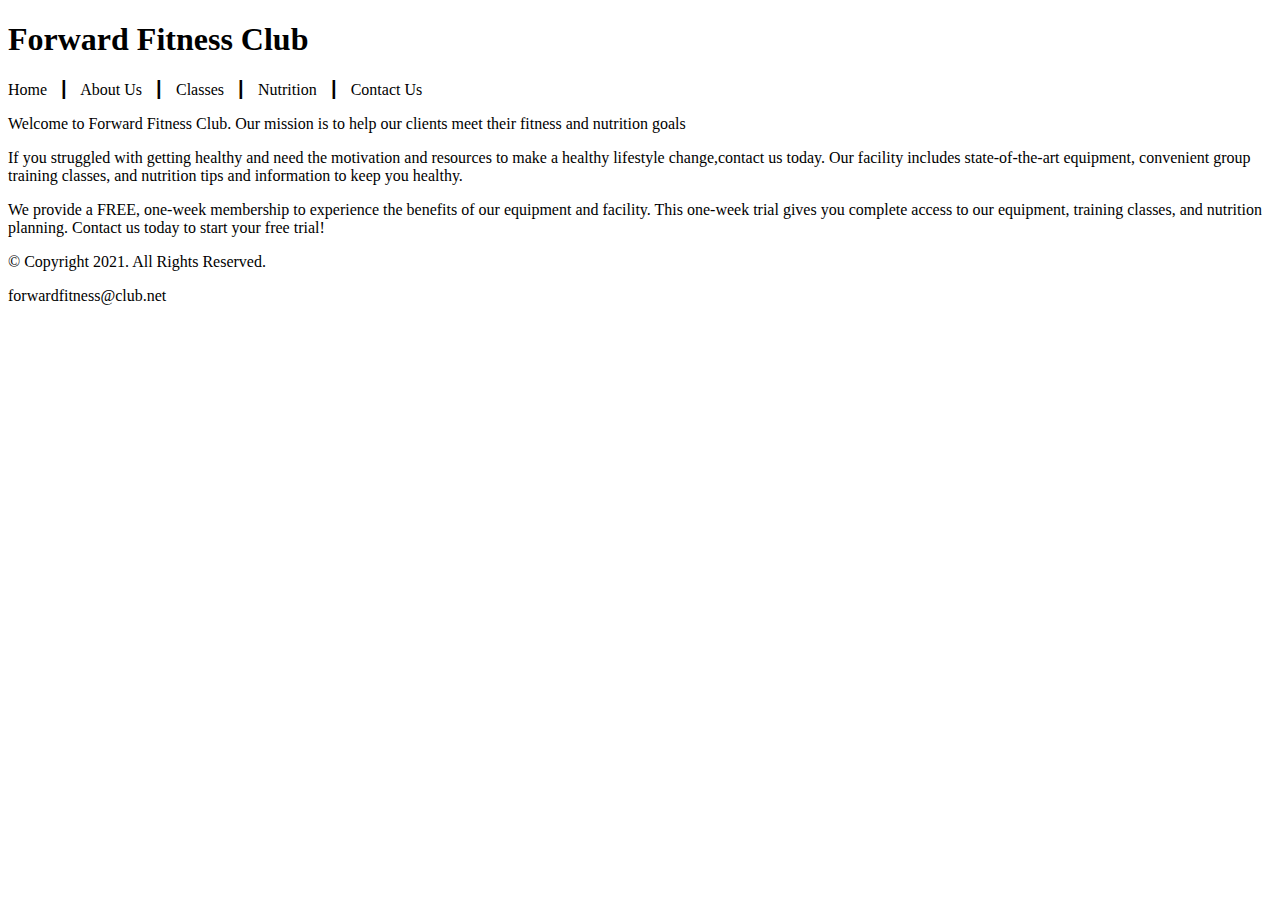
==== fitness/index.html @ e01a15e6 "Delete one index.html and add another" ====
<!DOCTYPE html>
<!-- This website template was created by: Shakinur Chowdhury-->
<html lang="en">
    <head>
        <title>Forward Fitness Club</title>
        <meta charset="utf-8">
    </head>
    <body>
        <!-- Use the header area for the website name or logo-->
        <header>
            <h1>Forward Fitness Club</h1>
        </header>

        <!-- Use the nav area to add hyperlinks to other pages within the website-->
        <nav>
            <p>
                Home &nbsp; &#9475; &nbsp;
                About Us &nbsp; &#9475; &nbsp;
                Classes &nbsp; &#9475; &nbsp;
                Nutrition &nbsp; &#9475; &nbsp;
                Contact Us
            </p>
        </nav>
        <!-- Use the main area to add the main content of the webpage-->
        <main>
            <p>Welcome to Forward Fitness Club. Our mission is to help our clients meet their fitness and nutrition goals</p>
            <p>If you struggled with getting healthy and need the motivation and resources to make a healthy lifestyle change,contact us today. Our facility includes state-of-the-art equipment, convenient group training classes, and nutrition tips and information to keep you healthy.</p>
            <p>We provide a FREE, one-week membership to experience the benefits of our equipment and facility. This one-week trial gives you complete access to our equipment, training classes, and nutrition planning. Contact us today to start your free trial!</p>
        </main>

        <!-- Use the footer area to add webpage footer content-->
        <footer>
            <p>&copy; Copyright 2021. All Rights Reserved.</p>
            <p>forwardfitness@club.net</p>
        </footer>
    </body>
</html>
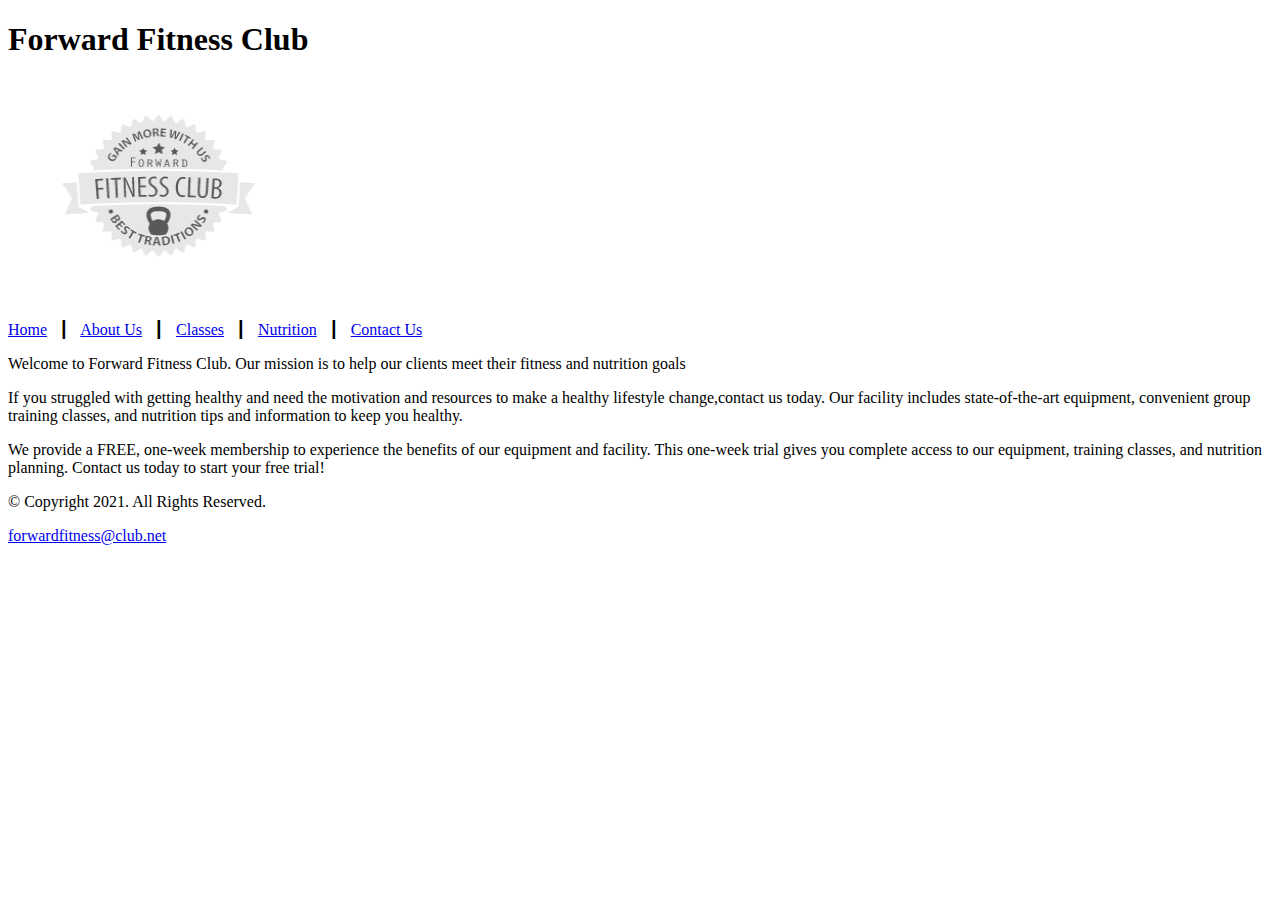
==== commit 5463e09d: "Getting ready for Chapter 3 homework" ====
--- a/fitness/index.html
+++ b/fitness/index.html
@@ -6,32 +6,37 @@
         <meta charset="utf-8">
     </head>
     <body>
-        <!-- Use the header area for the website name or logo-->
-        <header>
-            <h1>Forward Fitness Club</h1>
-        </header>
+        <div id="container">
+            <!-- Use the header area for the website name or logo-->
+            <header>
+                <h1>Forward Fitness Club</h1>
+                <a href="index.html"><img src="images/forward-fitness-logo.png" alt="Forward Fitness Club Logo" height="220" width="297"></a>
+            </header>
 
-        <!-- Use the nav area to add hyperlinks to other pages within the website-->
-        <nav>
-            <p>
-                Home &nbsp; &#9475; &nbsp;
-                About Us &nbsp; &#9475; &nbsp;
-                Classes &nbsp; &#9475; &nbsp;
-                Nutrition &nbsp; &#9475; &nbsp;
-                Contact Us
-            </p>
-        </nav>
-        <!-- Use the main area to add the main content of the webpage-->
-        <main>
-            <p>Welcome to Forward Fitness Club. Our mission is to help our clients meet their fitness and nutrition goals</p>
-            <p>If you struggled with getting healthy and need the motivation and resources to make a healthy lifestyle change,contact us today. Our facility includes state-of-the-art equipment, convenient group training classes, and nutrition tips and information to keep you healthy.</p>
-            <p>We provide a FREE, one-week membership to experience the benefits of our equipment and facility. This one-week trial gives you complete access to our equipment, training classes, and nutrition planning. Contact us today to start your free trial!</p>
-        </main>
+            <!-- Use the nav area to add hyperlinks to other pages within the website-->
+            <nav>
+                <p>
+                    <a href="index.html">Home</a> &nbsp; &#9475; &nbsp;
+                    <a href="about.html">About Us</a> &nbsp; &#9475; &nbsp;
+                    <a href="classes.html">Classes</a> &nbsp; &#9475; &nbsp;
+                    <a href="nutrition.html">Nutrition</a> &nbsp; &#9475; &nbsp;
+                    <a href="contact.html">Contact Us</a>
+                </p>
+            </nav>
+            <!-- Use the main area to add the main content of the webpage-->
+            <main>
+                <div id="intro">
+                    <p>Welcome to Forward Fitness Club. Our mission is to help our clients meet their fitness and nutrition goals</p>
+                    <p>If you struggled with getting healthy and need the motivation and resources to make a healthy lifestyle change,contact us today. Our facility includes state-of-the-art equipment, convenient group training classes, and nutrition tips and information to keep you healthy.</p>
+                    <p>We provide a FREE, one-week membership to experience the benefits of our equipment and facility. This one-week trial gives you complete access to our equipment, training classes, and nutrition planning. Contact us today to start your free trial!</p>
+                </div>
+            </main>
 
-        <!-- Use the footer area to add webpage footer content-->
-        <footer>
-            <p>&copy; Copyright 2021. All Rights Reserved.</p>
-            <p>forwardfitness@club.net</p>
-        </footer>
+            <!-- Use the footer area to add webpage footer content-->
+            <footer>
+                <p>&copy; Copyright 2021. All Rights Reserved.</p>
+                <p><a href="mailto:forwardfitness@club.net">forwardfitness@club.net</a></p>
+            </footer>
+        </div>
     </body>
 </html>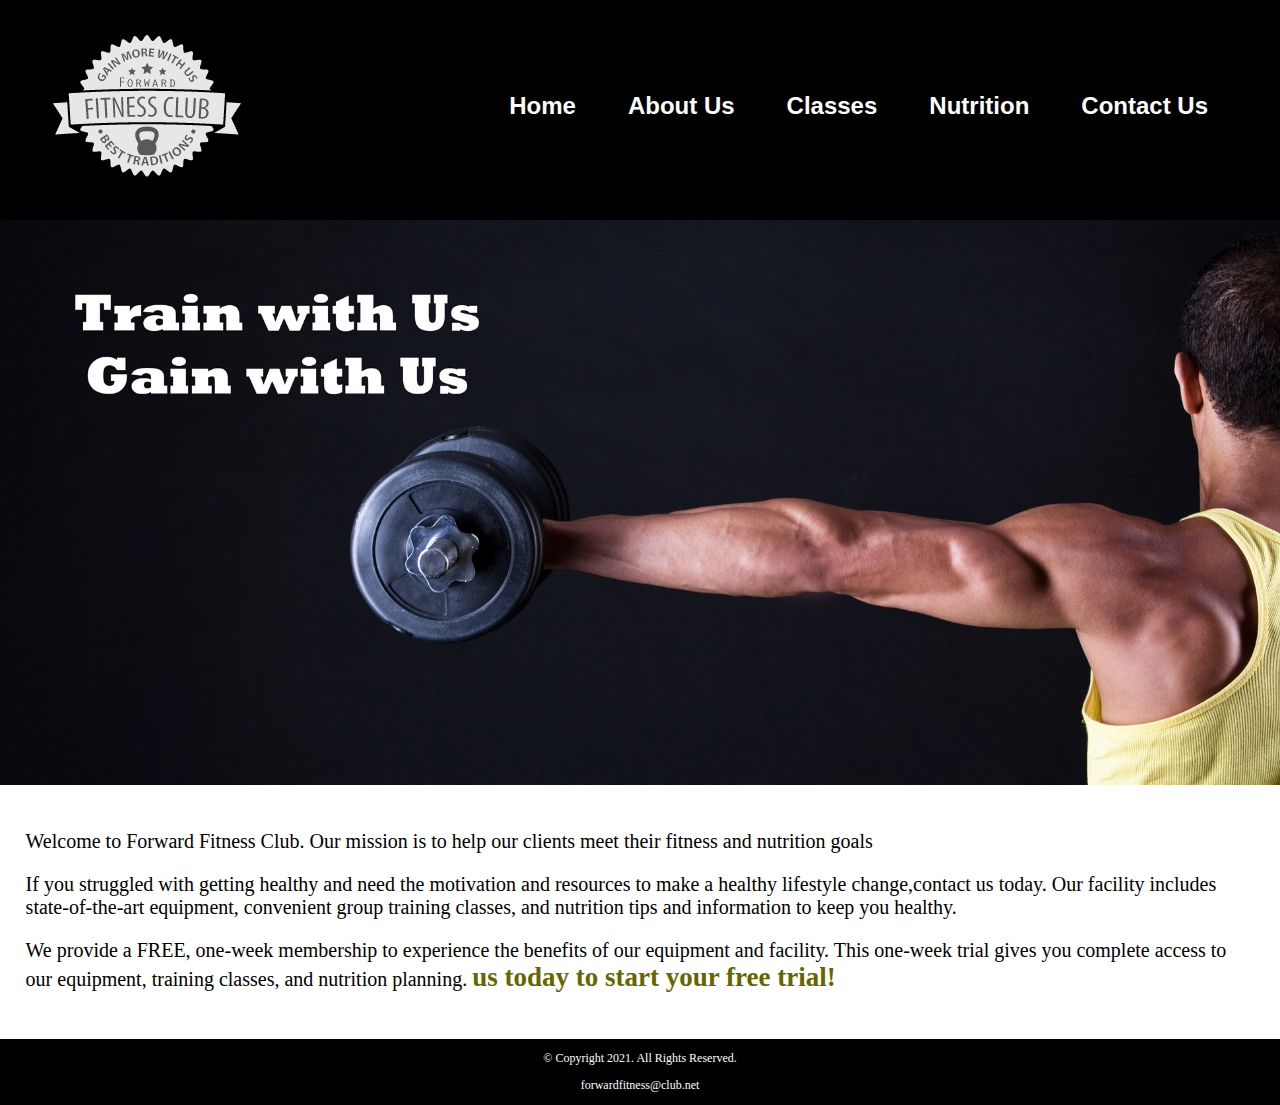
==== commit 5aa492bf: "Chapter 4" ====
--- a/fitness/index.html
+++ b/fitness/index.html
@@ -4,31 +4,40 @@
     <head>
         <title>Forward Fitness Club</title>
         <meta charset="utf-8">
+        <link rel="stylesheet" href="css/styles.css">
     </head>
     <body>
         <div id="container">
             <!-- Use the header area for the website name or logo-->
             <header>
-                <h1>Forward Fitness Club</h1>
-                <a href="index.html"><img src="images/forward-fitness-logo.png" alt="Forward Fitness Club Logo" height="220" width="297"></a>
+                <a href="index.html"><img src="images/forward-fitness-logo.png" alt="Forward Fitness Club Logo"></a>
             </header>
 
             <!-- Use the nav area to add hyperlinks to other pages within the website-->
             <nav>
-                <p>
-                    <a href="index.html">Home</a> &nbsp; &#9475; &nbsp;
-                    <a href="about.html">About Us</a> &nbsp; &#9475; &nbsp;
-                    <a href="classes.html">Classes</a> &nbsp; &#9475; &nbsp;
-                    <a href="nutrition.html">Nutrition</a> &nbsp; &#9475; &nbsp;
-                    <a href="contact.html">Contact Us</a>
-                </p>
+                <ul>
+                    <li><a href="index.html">Home</a></li> 
+                    <li><a href="about.html">About Us</a></li> 
+                    <li><a href="classes.html">Classes</a></li> 
+                    <li><a href="nutrition.html">Nutrition</a></li>
+                    <li><a href="contact.html">Contact Us</a></li>
+                </ul>
+
             </nav>
+
+            <!-- Hero Image -->
+            <div id="hero">
+                <img src="images/hero-image.jpg" alt="left arm extended holding a weight">
+            </div>
+
             <!-- Use the main area to add the main content of the webpage-->
             <main>
                 <div id="intro">
                     <p>Welcome to Forward Fitness Club. Our mission is to help our clients meet their fitness and nutrition goals</p>
+                    
                     <p>If you struggled with getting healthy and need the motivation and resources to make a healthy lifestyle change,contact us today. Our facility includes state-of-the-art equipment, convenient group training classes, and nutrition tips and information to keep you healthy.</p>
-                    <p>We provide a FREE, one-week membership to experience the benefits of our equipment and facility. This one-week trial gives you complete access to our equipment, training classes, and nutrition planning. Contact us today to start your free trial!</p>
+                   
+                    <p>We provide a FREE, one-week membership to experience the benefits of our equipment and facility. This one-week trial gives you complete access to our equipment, training classes, and nutrition planning. <span class="action"> us today to start your free trial!</span></p>
                 </div>
             </main>
 
--- a/fitness/css/styles.css
+++ b/fitness/css/styles.css
@@ -0,0 +1,124 @@
+/*
+Author: Shakinur Chowdhury
+Date: 
+File name: style.css
+*/
+
+/* CSS Reset */
+body, header, nav, main, footer, h1, div, img {
+    margin: 0;
+    padding: 0;
+    border: 0;
+}
+
+/* Style rules for body and images */
+body {
+    background-color: #000;
+}
+
+img {
+    max-width: 100%;
+    display: block;
+}
+
+/* Style rule for header */
+header{
+    width: 25%;
+    float: left;
+}
+
+/* Style rules for navigation area */
+nav{
+    width: 70%;
+    float: right;
+    margin: 5em 3em 0 0;
+}
+
+nav ul {
+    list-style-type: none;
+    margin: 0;
+    text-align: right;
+}
+
+nav li {
+    display: inline-block;
+    font-size: 1.5em;
+    font-family: Verdana, Arial, sans-serif;
+    font-weight: bold;
+}
+
+nav li a {
+    display: block;
+    color: #fff;
+    text-align: center;
+    padding: 0.5em 1em;
+    text-decoration: none;
+}
+
+/* Style rules for main content */
+main{
+    clear: left;
+    background-color: #fff;
+    padding: 2%;
+    font-size: 1.25em;
+}
+
+.action {
+    font-size: 1.35em;
+    color: #666600;
+    font-weight: bold;
+}
+
+#weights, #cardio, #training {
+    width: 29%;
+    float: left;
+    margin: 0 2%;
+}
+
+#excercises {
+    clear: left;
+    border-top: 1px solid #000;
+    border-bottom: 1px solid #000;
+    background-color: #f2f2f2;
+    padding: 1% 2%;
+}
+
+#excercises dt {
+    font-weight: bold;
+}
+
+#excercises dd {
+    padding: 0.5% 1% 2% 0;
+}
+
+.external-link {
+    color: #666600;
+    font-weight: bold;
+    text-decoration: none;
+}
+
+#contact {
+    text-align: center;
+}
+
+#contact a {
+    color: #666600;
+    text-decoration: none;
+}
+
+.map {
+    border: 8px solid #000;
+}
+
+/* Style rules for footer content */
+footer p {
+    font-size: 0.75em;
+    text-align: center;
+    color: #fff;
+    padding: 0 1em;
+}
+
+footer p a {
+    color: #fff;
+    text-decoration: none;
+}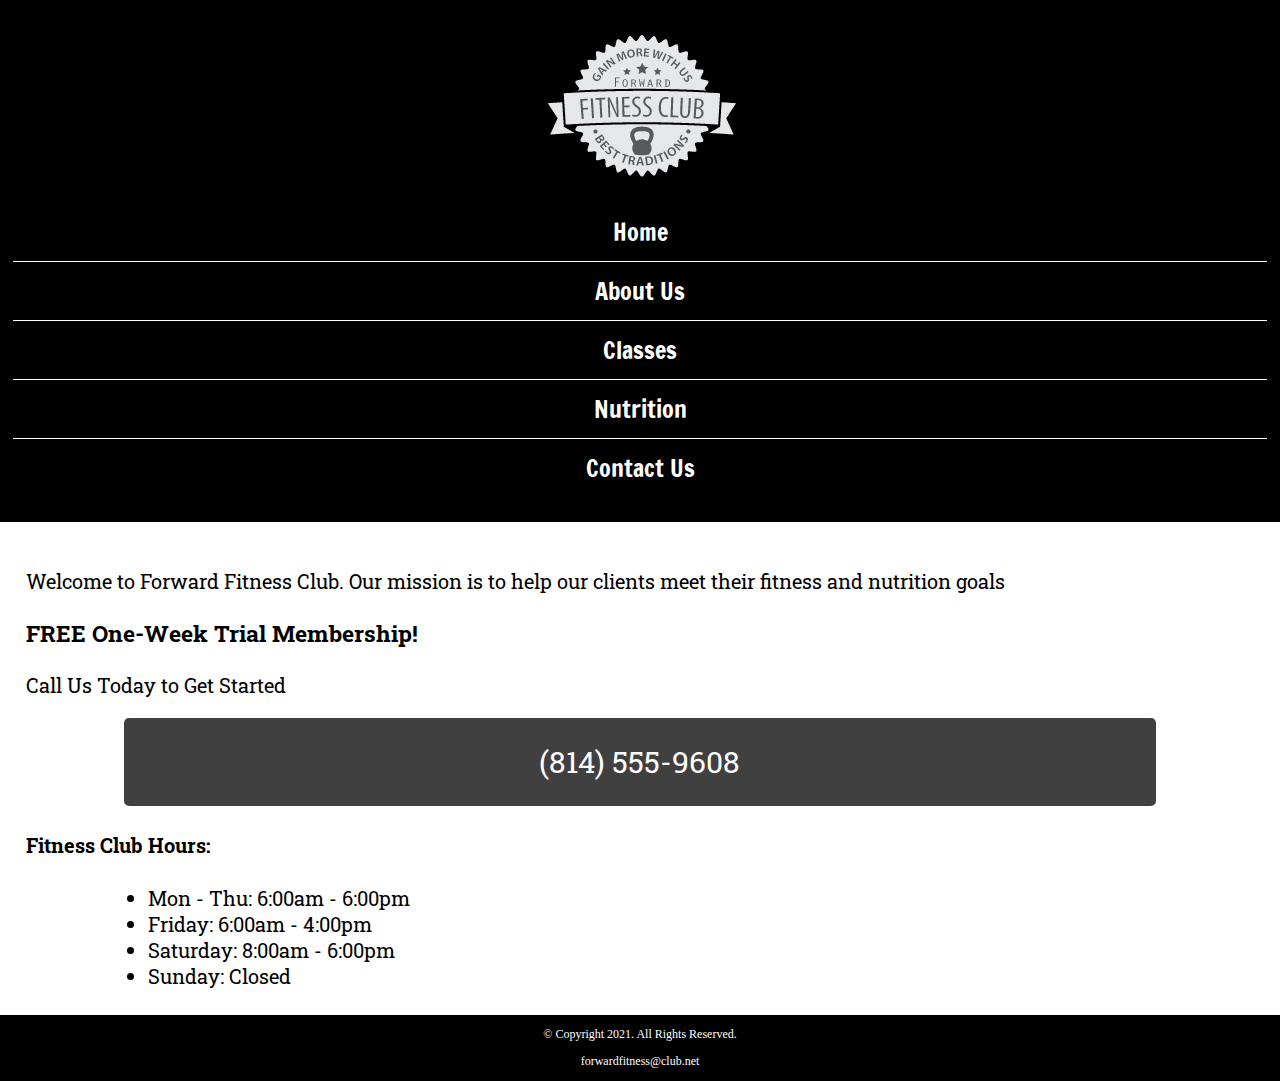
==== commit da7be437: "Chapter 5 edits" ====
--- a/fitness/index.html
+++ b/fitness/index.html
@@ -5,6 +5,8 @@
         <title>Forward Fitness Club</title>
         <meta charset="utf-8">
         <link rel="stylesheet" href="css/styles.css">
+        <meta name="viewport" content="width=device-width, initial-scale=1.0">
+        <link href="https://fonts.googleapis.com/css2?family=Francois+One&family=Roboto+Slab&display=swap" rel="stylesheet">
     </head>
     <body>
         <div id="container">
@@ -26,13 +28,32 @@
             </nav>
 
             <!-- Hero Image -->
-            <div id="hero">
+            <div id="hero" class="tablet-desktop">
                 <img src="images/hero-image.jpg" alt="left arm extended holding a weight">
             </div>
 
             <!-- Use the main area to add the main content of the webpage-->
             <main>
-                <div id="intro">
+
+                <div class="mobile">
+                    <p>Welcome to Forward Fitness Club. Our mission is to help our clients meet their fitness and nutrition goals </p>
+
+                    <h3>FREE One-Week Trial Membership!</h3>
+                    <p>Call Us Today to Get Started</p>
+                    <p class="tel-link"><a href="tel:8145559608">(814) 555-9608</a></p>
+
+                    <h4>Fitness Club Hours:</h4>
+                    <ul class="hours">
+                        <li>Mon - Thu: 6:00am - 6:00pm</li>
+                        <li>Friday: 6:00am - 4:00pm</li>
+                        <li>Saturday: 8:00am - 6:00pm</li>
+                        <li>Sunday: Closed</li>
+                    </ul>
+
+
+                </div>
+
+                <div class="tablet-desktop">
                     <p>Welcome to Forward Fitness Club. Our mission is to help our clients meet their fitness and nutrition goals</p>
                     
                     <p>If you struggled with getting healthy and need the motivation and resources to make a healthy lifestyle change,contact us today. Our facility includes state-of-the-art equipment, convenient group training classes, and nutrition tips and information to keep you healthy.</p>
--- a/fitness/css/styles.css
+++ b/fitness/css/styles.css
@@ -5,7 +5,7 @@
 */
 
 /* CSS Reset */
-body, header, nav, main, footer, h1, div, img {
+body, header, nav, main, footer, h1, div, img, ul {
     margin: 0;
     padding: 0;
     border: 0;
@@ -21,46 +21,84 @@
     display: block;
 }
 
+/*style rules for mobile viewport */
+
 /* Style rule for header */
 header{
-    width: 25%;
-    float: left;
+    position: -webkit-sticky;
+    position: sticky;
+    top: 0;
+    background-color: #000;
+    height: 190px;
+}
+
+header img {
+    margin: 0 auto;
 }
 
 /* Style rules for navigation area */
 nav{
-    width: 70%;
-    float: right;
-    margin: 5em 3em 0 0;
+    padding: 1%;
+    margin-bottom: 1%;
 }
 
 nav ul {
     list-style-type: none;
-    margin: 0;
-    text-align: right;
+    text-align: center;
 }
 
 nav li {
-    display: inline-block;
     font-size: 1.5em;
-    font-family: Verdana, Arial, sans-serif;
-    font-weight: bold;
+    font-family: 'Francois One', sans-serif;
+    border-top: 1px solid #fff;
+}
+
+nav li:first-child {
+    border-top: none;
 }
 
 nav li a {
     display: block;
     color: #fff;
-    text-align: center;
     padding: 0.5em 1em;
     text-decoration: none;
 }
 
+/* Show mobile class, hide tablet-desktop class*/
+.mobile {
+    display: block;
+}
+
+.tablet-desktop {
+    display: none;
+}
+
 /* Style rules for main content */
 main{
-    clear: left;
     background-color: #fff;
     padding: 2%;
     font-size: 1.25em;
+    font-family: 'Roboto Slab', serif;
+}
+
+.tel-link {
+    background-color: #404040;
+    padding: 2%;
+    margin: 0 auto;
+    width: 80%;
+    text-align: center;
+    border-radius: 5px;
+}
+
+.tel-link a {
+    color: #fff;
+    text-decoration: none;
+    font-size: 1.5em;
+    display: block;
+}
+
+.hours {
+    margin-left: 10%;
 }
 
 .action {
@@ -70,12 +108,48 @@
 }
 
 #weights, #cardio, #training {
-    width: 29%;
-    float: left;
     margin: 0 2%;
 }
 
-#excercises {
+.round {
+    border-radius: 8px;
+}
+
+.external-link {
+    color: #666600;
+    font-weight: bold;
+    text-decoration: none;
+}
+
+#contact {
+    text-align: center;
+}
+
+#contact .contact-email-link {
+    color: #666600;
+    text-decoration: none;
+}
+
+.map {
+    border: 2px solid #000;
+    width: 95%;
+    height: 50;
+}
+
+/* Style rules for footer content */
+footer p {
+    font-size: 0.75em;
+    text-align: center;
+    color: #fff;
+    padding: 0 1em;
+}
+
+footer p a {
+    color: #fff;
+    text-decoration: none;
+}
+
+/*#excercises {
     clear: left;
     border-top: 1px solid #000;
     border-bottom: 1px solid #000;
@@ -89,36 +163,4 @@
 
 #excercises dd {
     padding: 0.5% 1% 2% 0;
-}
-
-.external-link {
-    color: #666600;
-    font-weight: bold;
-    text-decoration: none;
-}
-
-#contact {
-    text-align: center;
-}
-
-#contact a {
-    color: #666600;
-    text-decoration: none;
-}
-
-.map {
-    border: 8px solid #000;
-}
-
-/* Style rules for footer content */
-footer p {
-    font-size: 0.75em;
-    text-align: center;
-    color: #fff;
-    padding: 0 1em;
-}
-
-footer p a {
-    color: #fff;
-    text-decoration: none;
-}+} */
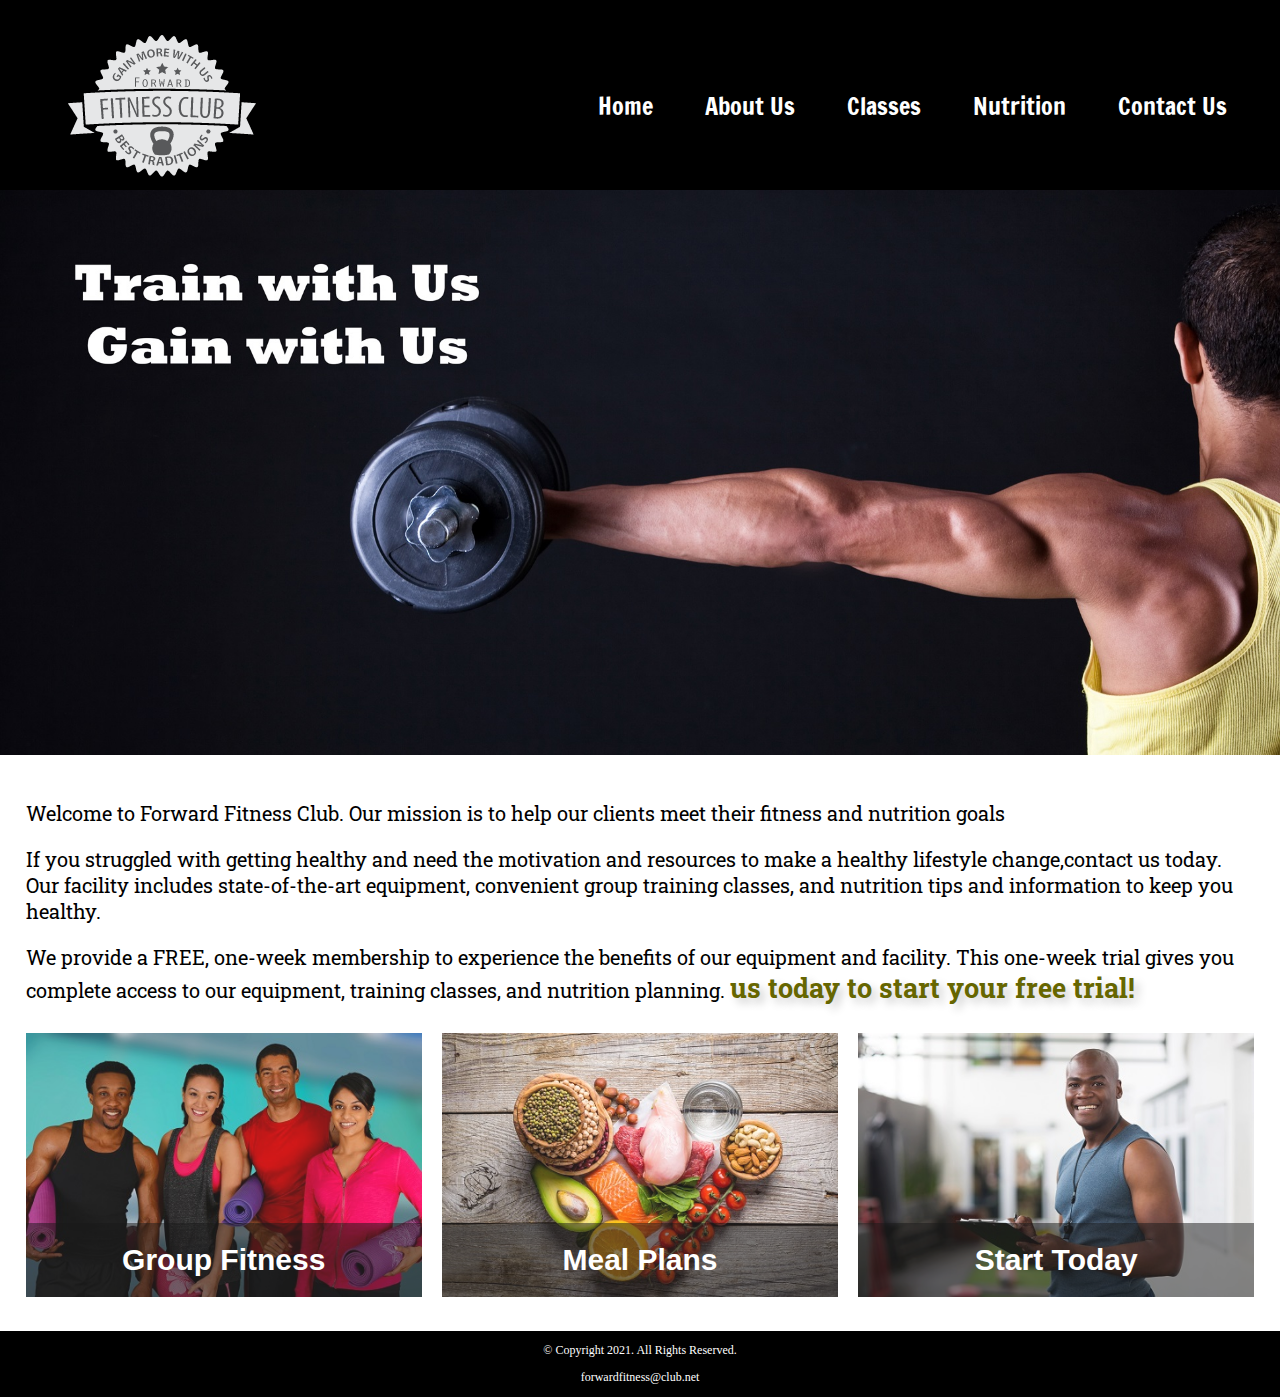
==== commit 2aa0785e: "Chapter 7" ====
--- a/fitness/index.html
+++ b/fitness/index.html
@@ -7,6 +7,10 @@
         <link rel="stylesheet" href="css/styles.css">
         <meta name="viewport" content="width=device-width, initial-scale=1.0">
         <link href="https://fonts.googleapis.com/css2?family=Francois+One&family=Roboto+Slab&display=swap" rel="stylesheet">
+        <link rel="shortcut icon" href="images/favicon.ico">
+        <link rel="icon" type="image/png" sizes="32x32" href="images/favicon-32.png">
+        <link rel="apple-touch-icon" sizes="180x180" href="images/apple-touch-icon.png">
+        <link rel="icon" sizes="192x192" href="images/android-chrome-192.png">
     </head>
     <body>
         <div id="container">
@@ -50,7 +54,6 @@
                         <li>Sunday: Closed</li>
                     </ul>
 
-
                 </div>
 
                 <div class="tablet-desktop">
@@ -59,6 +62,25 @@
                     <p>If you struggled with getting healthy and need the motivation and resources to make a healthy lifestyle change,contact us today. Our facility includes state-of-the-art equipment, convenient group training classes, and nutrition tips and information to keep you healthy.</p>
                    
                     <p>We provide a FREE, one-week membership to experience the benefits of our equipment and facility. This one-week trial gives you complete access to our equipment, training classes, and nutrition planning. <span class="action"> us today to start your free trial!</span></p>
+                </div>
+
+                <div class="grid">
+                    <figure class="frame">
+                        <a href="classes.html"><img src="images/fitness-group.jpg" alt="group of fitness people"></a>
+                        <figcaption class="pic-text">Group Fitness</figcaption>
+                    </figure>
+
+                    <figure class="frame">
+                        <a href="nutrition.html"><img src="images/food-heart.jpg" alt="healthy food in the shape of a heart"></a>
+                        <figcaption class="pic-text">Meal Plans</figcaption>
+                    </figure>
+
+                    <figure class="frame">
+                        <a href="contact.html"><img src="images/personal-trainer.jpg" alt="personal trainer with a clipboard"></a>
+                        <figcaption class="pic-text">Start Today</figcaption>
+                    </figure>
+
+
                 </div>
             </main>
 
--- a/fitness/css/styles.css
+++ b/fitness/css/styles.css
@@ -5,7 +5,7 @@
 */
 
 /* CSS Reset */
-body, header, nav, main, footer, h1, div, img, ul {
+body, header, nav, main, footer, h1, div, img, ul, figure, figcaption, section, article, aside {
     margin: 0;
     padding: 0;
     border: 0;
@@ -21,12 +21,15 @@
     display: block;
 }
 
+/* Style rule for box sizing applies to all elements*/
+* {
+    box-sizing: border-box;
+}
+
 /*style rules for mobile viewport */
 
 /* Style rule for header */
 header{
-    position: -webkit-sticky;
-    position: sticky;
     top: 0;
     background-color: #000;
     height: 190px;
@@ -81,6 +84,30 @@
     font-family: 'Roboto Slab', serif;
 }
 
+.mobile h3 {
+    text-shadow: 5px 5px 8px #ccc;
+}
+
+article {
+    padding: 2%;
+}
+
+article h3 {
+    text-align: center;
+}
+
+article img {
+    margin: 0 auto;
+}
+
+article ul {
+    margin-left: 10%;
+}
+
+article:nth-of-type(2) {
+    background-color: rgba(204, 204, 204, 0.3);
+}
+
 .tel-link {
     background-color: #404040;
     padding: 2%;
@@ -105,6 +132,26 @@
     font-size: 1.35em;
     color: #666600;
     font-weight: bold;
+    text-shadow: 5px 5px 8px #ccc;
+}
+
+.frame {
+    position: relative;
+    max-width: 450px;
+    margin: 2% auto;
+}
+
+.pic-text {
+    position: absolute;
+    bottom: 0;
+    background: rgba(0, 0, 0, 0.5);
+    color: #fff;
+    width: 100%;
+    padding: 20px;
+    text-align: center;
+    font-family: verdana, Arial, sans-serif;
+    font-size: 1.5em;
+    font-weight: bold;
 }
 
 #weights, #cardio, #training {
@@ -133,7 +180,7 @@
 .map {
     border: 2px solid #000;
     width: 95%;
-    height: 50;
+    height: 50%;
 }
 
 /* Style rules for footer content */
@@ -149,18 +196,185 @@
     text-decoration: none;
 }
 
-/*#excercises {
-    clear: left;
-    border-top: 1px solid #000;
-    border-bottom: 1px solid #000;
-    background-color: #f2f2f2;
-    padding: 1% 2%;
-}
-
-#excercises dt {
-    font-weight: bold;
-}
-
-#excercises dd {
-    padding: 0.5% 1% 2% 0;
-} */
+/* Media query for tablet Viewport */
+@media screen and (min-width: 630px), print {
+    /* Tablet Viewport: Show tablet-desktop class, hide mobile class */
+    .tablet-desktop{
+        display: block;
+    }
+
+    .mobile {
+        display: none;
+    }
+
+    /* Tablet Viewport: Style rule for header */
+    header {
+        padding-bottom: 2%;
+    }
+
+    /* Tablet Viewport: Style rules for nav area */
+    nav li {
+        border-top: none;
+        display: inline-block;
+        border-right: 1px solid #fff;
+    }
+
+    nav li:last-child {
+        border-right: none;
+    }
+
+    nav li a {
+        padding: 0.1em 0.75em;
+    }
+
+    /* Tablet Viewport: Style rules for main content area */
+    main ul {
+        margin: 0 0 4% 10%;
+    }
+
+    .grid {
+        display: grid;
+        grid-template-columns: auto auto auto;
+        grid-gap: 20px;
+    }
+
+    .pic-text {
+        font-size: 1em;
+        padding: 10px;
+    }
+
+    aside {
+        text-align: center;
+        font-size: 1.25em;
+        font-style: italic;
+        font-weight: bold;
+        padding: 2%;
+        background-color: rgba(204, 204, 204, 0.5);
+        box-shadow: 5px 5px 8px #000;
+        text-shadow: 5px 5px 5px #b3b3b3;
+        border-radius: 0 15px;
+    }
+
+    .grid-item4 {
+        grid-column: 1 / span 3;
+    }
+
+    #excercises {
+        border-top: 1px solid #000;
+        border-bottom: 1px solid #000;
+        background-color: #f2f2f2;
+        background: linear-gradient(to right, #ccc, #fff);
+        padding: 1% 2%;
+    }
+
+    #excercises dt {
+        font-weight: bold;
+    }
+
+    #excercises dd {
+        padding: 0.5% 1% 2% 0;
+    }
+    
+    .tel-num {
+        font-size: 1.25em;
+    }
+
+    .map {
+        width: 600px;
+        height: 450px;
+    }
+
+}
+
+/* Media query for Desktop Viewport */
+@media screen and (min-width: 1015px), print {
+    /* Desktop Viewport: Style rule for header */
+    header {
+        width: 25%;
+        float: left;
+        padding-bottom: 0;
+    }   
+
+    /* Desktop Viewport: Style rules for nav area */
+    nav {
+        float:right;
+        width: 70%;
+        margin: 4em 1em 0 0;
+    }
+
+    nav ul {
+        text-align: right;
+    }
+
+    nav li {
+        border: none;
+    }
+
+    nav li a {
+        padding: 0.5em 1em;
+    }
+
+    nav li a:hover {
+        color: #000;
+        background-color: #fff;
+    }
+    
+    /* Desktop Viewport: Style Rules for main content */
+    main {
+        clear: left;
+    }
+
+
+    main h1 {
+        font-size: 1.8em;
+    }
+
+    article h3 {
+        font-size: 1.75em;
+    }
+
+    
+    .pic-text {
+        font-size: 1.5em;
+        padding: 20px;
+    }
+
+    .frame {
+        opacity: 0.9;
+    }
+
+    .frame:hover {
+        opacity: 1;
+        box-shadow: 8px 8px 10px #808080;
+    }
+
+    #weights, #cardio, #training {
+        width: 29%;
+        float: left;
+        margin: 0 2%;
+    }
+
+    #exercises {
+        clear: left;
+    }
+
+}
+
+/* Media Query for Large Desktop Viewports */
+@media screen and (min-width: 1921px) {
+
+    #container {
+        width: 1920px;
+        margin: 0 auto;
+    }
+
+}
+
+/* Media Query for Print */
+@media print {
+
+    body {
+        background-color: #fff;
+        color: #000;
+    }
+}